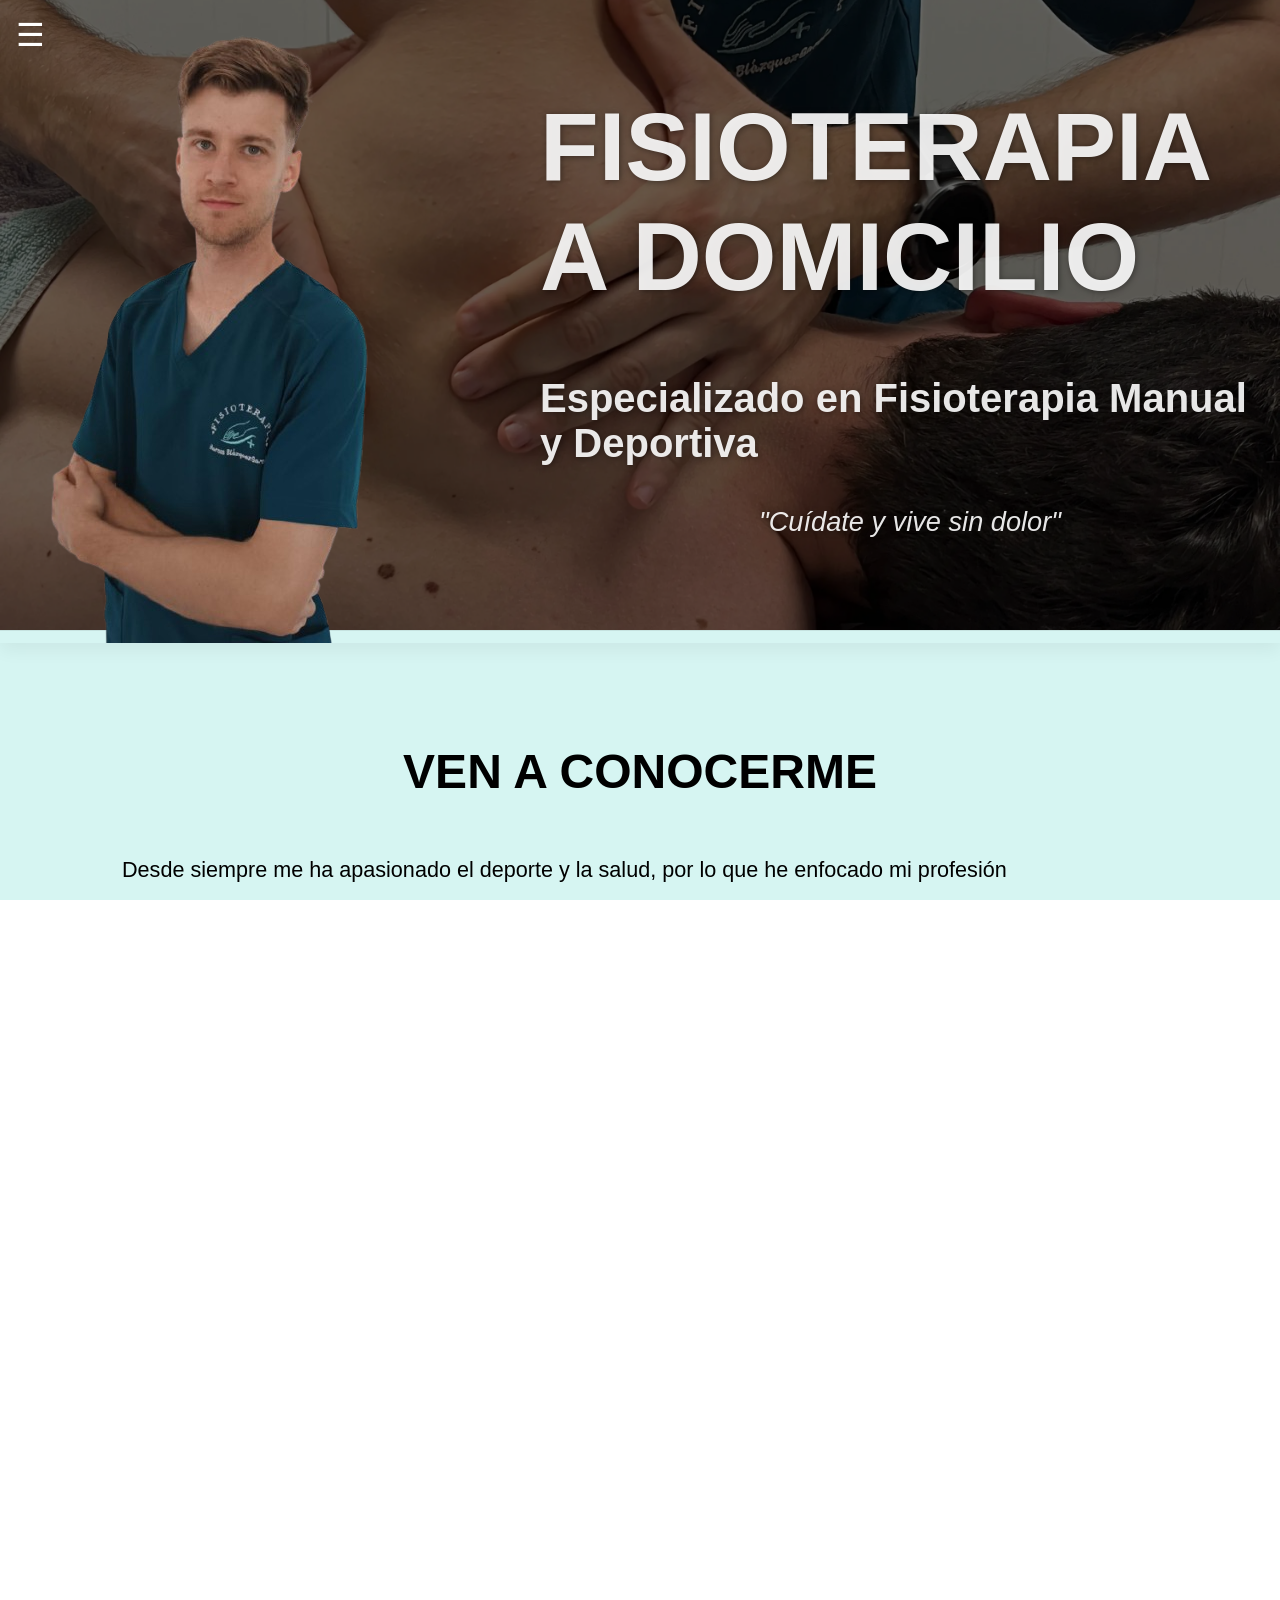
==== index.html @ 0cf346c7 "Corrección hero section" ====
<!DOCTYPE html>
<html lang="es">

<head>
    <meta charset="UTF-8" />
    <meta name="viewport" content="width=device-width, initial-scale=1.0" />
    <title>Fisioterapia a domicilio Marcos Blázquez</title>
    <link rel="stylesheet" href="styles.css" />
    <link href="https://fonts.googleapis.com/css2?family=Open+Sans:wght@400;600&display=swap" rel="stylesheet">
    <link rel="stylesheet" href="https://cdnjs.cloudflare.com/ajax/libs/font-awesome/6.5.0/css/all.min.css"
        crossorigin="anonymous" referrerpolicy="no-referrer" />

</head>

<body>
    <!-- Menú lateral -->
    <aside id="sideMenu" class="side-menu">
        <span class="close-btn" onclick="toggleMenu()">×</span>
        <img src="images/logo.webp" alt="Logo" class="logo" />
        <nav>
            <a href="#conocerme" onclick="toggleMenu()">VEN A CONOCERME</a>
            <a id="buttonMenu" href="#formacionesContent" onclick="toggleMenu()">FORMACIÓN ACADÉMICA</a>
            <a href="#experiencia" onclick="toggleMenu()">EXPERIENCIA PROFESIONAL</a>
            <a href="#tratamientos" onclick="toggleMenu()">TRATAMIENTOS</a>
            <a href="#patologias" onclick="toggleMenu()">PATOLOGÍAS</a>
            <a href="#tarifas" onclick="toggleMenu()">TARIFAS</a>
            <a href="#valoraciones" onclick="toggleMenu()">RESEÑAS</a>
            <a href="https://tufisio.com/fisioterapeuta/torrejon-de-ardoz/fisioterapia-a-domicilio-marcos-blazquez" target="_blank" rel="noopener noreferrer" onclick="toggleMenu()">RESERVA TU CITA</a>
            <a href="#contacto" onclick="toggleMenu()">CONTACTO</a>
            

        </nav>
        <div class="side-social">
            <a href="https://www.instagram.com/blazquezm7" target="_blank" aria-label="Instagram">
                <i class="fab fa-instagram"></i>
            </a>
            <a href="https://wa.me/34681852033" target="_blank" aria-label="WhatsApp">
                <i class="fab fa-whatsapp"></i>
            </a>
        </div>
    </aside>
    <div id="menuOverlay" class="menu-overlay hidden" onclick="toggleMenu()"></div>
    <div id="modalOverlay" class="menu-overlay hidden" onclick="toggleMenu()"></div>


    <!-- Botón hamburguesa -->
    <button class="open-btn white" id="hamburgerBtn" onclick="toggleMenu()">☰</button>


    <main>
        <!-- Hero Section -->
        <section class="hero">
            <div class="hero-overlay"></div>
            <div class="hero-content">
                <img src="images/marcos.webp" alt="Fisioterapeuta" class="hero-persona">
                <div class="hero-texto">
                    <h1>FISIOTERAPIA A DOMICILIO</h1>
                    <h2>Especializado en Fisioterapia Manual y Deportiva</h2>
                    <p>"Cuídate y vive sin dolor"</p>
                </div>
            </div>
        </section>
        <section class="container-section" id="conocerme">
            <div class="container-text">
                <h1>VEN A CONOCERME</h1>
                <div class="description-container">
                    <p>Desde siempre me ha apasionado el deporte y la salud,
                        por lo que he enfocado mi profesión
                    <p class="space">en poder ayudar a las personas a conseguir una <strong>mejor
                            calidad de
                            vida</strong>
                        sin dolor.</p>
                    <p class="space">Mi <strong>objetivo</strong> es ofrecerte una atención individualizada, basada en
                        una correcta
                        valoración, un
                        tratamiento
                        eficaz y un seguimiento continuo adaptado a tus necesidades.</p>
                    <p>Si quieres prevenir o recuperarte de una lesión, además de poder mejorar tú rendimiento, estaré
                        encantado
                        de
                        ayudarte.</p>
                </div>
            </div>
            <div class="button-container">
                <button class="accordion-button" id="toggleFormaciones">FORMACIÓN ACADÉMICA <span
                        class="accordion-arrow">&#9660;</span> </button>
            </div>
            <div class="accordion-content" id="formacionesContent">
                <ul>
                    <li><strong>TÍTULO DE TÉCNICO SUPERIOR EN IMAGEN PARA EL DIAGNÓSTICO Y MEDICINA NUCLEAR - IES SAN
                            ÁLVARO (CÓRDOBA)</strong>
                    </li>
                    <li><strong>GRADUADO EN FISIOTERAPIA EN 2021 - UNIVERSIDAD DE SEVILLA</strong></li>
                    <li><strong>MÁSTER UNIVERSITARIO EN FISIOTERAPIA MANUAL DEL APARATO LOCOMOTOR - UAH</strong>
                        <ul>
                            <li class="sublist">80h de punción seca</li>
                            <li class="sublist">60h de ecografía musculoesquelética</li>
                            <li class="sublist">40h de electrolisis percutánea ecoguiada</li>
                            <li class="sublist">20h de neuromodulación ecoguiada</li>
                        </ul>
                    </li>
                    <li><strong>EXPERTO UNIVERSITARIO EN FISIOTERAPIA PARA LA PRÁCTICA DEPORTIVA - UCAM</strong></li>
                    <li><strong>CURSO: TRATAMIENTO Y ABORDAJE DE LAS TENDINOPATÍAS EN MMII Y MMSS - QERES
                            FORMACIÓN</strong></li>
                    <li><strong>CURSO: PROGRAMA FORMATIVO DE ACTUALIZACIÓN EN EJERCICIO TERAPÉUTICO - CGCFE</strong>
                    </li>
                    <li><strong>CURSO: ENFOQUE FISIOTERÁPICO EN EL DIAGNÓSTICO Y TRATAMIENTO DE LAS PATOLOGÍAS DE LA
                            ATM - ICPFA</strong></li>
                    <li><strong>CURSO UNIVERSITARIO DE ESPECIALIZACIÓN EN FISIOTERAPIA EN PROCESOS ONCOLÓGICOS -
                            UEMC</strong>
                    </li>
                    <li><strong>CURSO UNIVERSITARIO DE ESPECIALIZACIÓN EN REHABILITACIÓN Y FISIOTERAPIA EN
                            GERIATRIA - UEMC</strong></li>
                    <li><strong>CURSO UNIVERSITARIO DE ESPECIALIZACIÓN EN FISIOTERAPIA CARDIO-RESPIRATORIA -
                            UEMC</strong></li>
                    <li><strong>CURSO: PILATES TERAPÉUTICO - ICPFA</strong></li>
                    <li><strong>CURSO THRUST´N GO - XAVI GREVOL</strong></li>
                </ul>
            </div>
        </section>
        <section class="container-section" id="experiencia">
            <div class="container-text">
                <h1>EXPERIENCIA PROFESIONAL</h1>
            </div>
            <div id="grid-experiencia" class="container-grid">
                <div class="grid-item">
                    <img class="experiencia-img" src="images/triana.webp" alt="Tratamiento 1">
                    <h3> TRIANA CLUB DE FÚTBOL TEMPORADA 2021-2022</h3>
                </div>
                <div class="grid-item">
                    <img src="images/naya.webp" class="experiencia-img" alt="Tratamiento 1">
                    <h3>A.D. NAYA TEMP. 2023-ACTUALMENTE</h3>
                </div>
                <div class="grid-item">
                    <img src="images/encadenate.webp" class="experiencia-img" alt="Tratamiento 1">
                    <h3>ENCADENATE S.L. (TORREJÓN DE ARDOZ)</h3>
                </div>
                <div class="grid-item">
                    <img src="images/logo.webp" class="experiencia-img" alt="Tratamiento 1">
                    <h3>FISIOTERAPIA A DOMICILIO +3 AÑOS</h3>
                </div>

            </div>
        </section>
        <section class="container-section" id="tratamientos">
            <div class="container-text">
                <h1>TRATAMIENTOS</h1>
                <div class="description-container">
                    <p class="grid-description">Haz click en las imágenes para saber más información sobre los
                        tratamientos</p>
                </div>
            </div>

            <div id="grid-tratamientos" class="container-grid">

                <div class="grid-item">
                    <img src="images/terapiamanual.webp" alt="Terapia Manual" class="open-modal"
                        data-modal="modal-terapia-manual">
                    <h3>TERAPIA MANUAL</h3>
                </div>

                <div class="grid-item">
                    <img src="images/puncionseca.webp" alt="Punción Seca" class="open-modal"
                        data-modal="modal-puncion-seca">
                    <h3>PUNCIÓN SECA</h3>
                </div>

                <div class="grid-item">
                    <img src="images/electropuncion.webp" alt="Electropunción" class="open-modal"
                        data-modal="modal-electropuncion">
                    <h3>ELECTROPUNCIÓN Y NEUROMODULACIÓN</h3>
                </div>

                <div class="grid-item">
                    <img src="images/ejercicio_terapeutico.webp" alt="Ejercicio Terapéutico" class="open-modal"
                        data-modal="modal-ejercicio-terapeutico">
                    <h3>EJERCICIO TERAPÉUTICO</h3>
                </div>

                <div class="grid-item">
                    <img src="images/vendajefuncional.webp" alt="Fisioterapia Deportiva" class="open-modal"
                        data-modal="modal-fisioterapia-deportiva">
                    <h3>FISIOTERAPIA DEPORTIVA</h3>
                </div>

            </div>

            <!-- Modales -->

            <div id="modal-terapia-manual" class="modal-overlay hidden">
                <div class="modal-content">
                    <img src="images/terapiamanual.webp" alt="Terapia Manual">
                    <h2>TERAPIA MANUAL</h2>
                    <p>
                        Es una técnica de la fisioterapia en la que el profesional utiliza las manos para tratar
                        distintas
                        alteraciones del sistema musculoesquelético. Entre ellas, podemos destacar los
                        <strong>masajes terapéuticos (masoterapia)</strong>, <strong>movilizaciones articulares</strong>
                        y
                        <strong>manipulaciones articulares (thrust)</strong>.
                    </p>
                    <p>
                        Con esta técnica conseguimos <strong>estimular el flujo sanguíneo</strong>, <strong>disminuir el
                            dolor</strong> y
                        <strong>recuperar la movilidad articular</strong>, mejorando la funcionalidad del paciente.
                    </p>
                    <button class="close-modal">Cerrar</button>
                </div>
            </div>

            <div id="modal-puncion-seca" class="modal-overlay hidden">
                <div class="modal-content">
                    <img src="images/puncionseca.webp" alt="Punción Seca">
                    <h2>PUNCIÓN SECA</h2>
                    <p>
                        Es una técnica que utilizamos en fisioterapia que consiste en introducir agujas muy finas,
                        similares a las de acupuntura, justo en el punto donde se acumula tensión o donde se forma una
                        “contractura”.
                    </p>
                    <p>
                        Se utiliza para <strong>disminuir la tensión</strong>, <strong>reducir el dolor</strong> y
                        <strong>acelerar la recuperación del tejido</strong>.
                    </p>
                    <button class="close-modal">Cerrar</button>
                </div>
            </div>

            <div id="modal-electropuncion" class="modal-overlay hidden">
                <div class="modal-content">
                    <img src="images/electropuncion.webp" alt="Electropunción">
                    <h2>ELECTROPUNCIÓN Y NEUROMODULACIÓN</h2>
                    <p>
                        La <strong>electropunción</strong> es una técnica que se realiza combinando agujas de acupuntura
                        con impulsos
                        eléctricos.
                    </p>
                    <p>
                        Por otro lado, la <strong>neuromodulación</strong> utiliza los impulsos eléctricos para
                        modificar la
                        manera en que los nervios envían la información, lo que ayuda a reducir el dolor crónico. Por lo
                        tanto, ambas son técnicas avanzadas de fisioterapia que se utilizan para <strong>mejorar la
                            función
                            neuromuscular y disminuir el dolor</strong>.
                    </p>
                    <button class="close-modal">Cerrar</button>
                </div>
            </div>

            <div id="modal-ejercicio-terapeutico" class="modal-overlay hidden">
                <div class="modal-content">
                    <img src="images/ejercicio_terapeutico.webp" alt="Ejercicio Terapéutico">
                    <h2>EJERCICIO TERAPÉUTICO</h2>
                    <p>
                        Es una parte importante del tratamiento en fisioterapia, ya que favorece una mejor recuperación
                        tras una lesión. Además, está demostrado que ayuda a las personas que presentan <strong>dolor
                            crónico.</strong>
                    </p>
                    <p>
                        Consiste en ejercicios planificados y adaptados a cada individuo para <strong>reducir el dolor
                            de forma
                            progresiva</strong>, <strong>disminuir la rigidez tanto articular como muscular</strong> y
                        <strong>activar el
                            sistema nervioso para
                            regular la sensibilidad al dolor</strong>, especialmente, en pacientes de larga evolución.
                    </p>
                    <button class="close-modal">Cerrar</button>
                </div>
            </div>

            <div id="modal-fisioterapia-deportiva" class="modal-overlay hidden">
                <div class="modal-content">
                    <img src="images/vendajefuncional.webp" alt="Fisioterapia Deportiva">
                    <h2>FISIOTERAPIA DEPORTIVA</h2>
                    <p>
                        Es una especialidad de la fisioterapia que utiliza diferentes técnicas para recuperar a las
                        personas que sufren <strong>lesiones derivadas del deporte</strong>. Se utilizan diferentes
                        tratamientos, aunque
                        podemos destacar <strong>los vendajes</strong>, como <strong>el kinesiotape</strong> y
                        <strong>el vendaje funcional</strong>, que se
                        pueden utilizar para modificar las sensaciones del deportista o <strong>limitar ciertos
                            movimientos
                            dolorosos</strong> para conseguir una mejor recuperación.
                    </p>
                    <p>
                        <strong>Ayuda a acelerar la recuperación, prevenir recaídas y optimizar el rendimiento
                            físico.</strong>
                    </p>
                    <button class="close-modal">Cerrar</button>
                </div>
            </div>

        </section>

        <section class="container-section" id="patologias">
            <div class="container-text">
                <h1>PATOLOGÍAS</h1>
                <div class="description-container">
                    <p class="center">A continuación, puedes ver imágenes reales de algunas de las patologías que
                        trato habitualmente en mi día a día como Fisioterapeuta, entre muchas otras.
                    </p>

                </div>
            </div>
            <div id="grid-patologias" class="container-grid">
                <div class="grid-item">
                    <img src="images/dolor_de_espalda.webp" alt="Tratamiento 1">
                    <h3>DOLOR DE ESPALDA
                    </h3>
                </div>
                <div class="grid-item">
                    <img src="images/patologia_atm.webp" alt="Tratamiento 1">
                    <h3>DISFUNCIONES MANDIBULARES (ATM)</h3>
                </div>
                <div class="grid-item">
                    <img src="images/dolordehombro.webp" alt="Tratamiento 1">
                    <h3>DOLOR DE HOMBRO</h3>
                </div>
                <div class="grid-item">
                    <img src="images/lesiondeportiva.webp" alt="Tratamiento 1">
                    <h3>LESIONES DEPORTIVAS</h3>
                </div>
                <div class="grid-item">
                    <img src="images/pacientegeriatrico.webp" alt="Tratamiento 1">
                    <h3>PATOLOGÍAS GERIÁTRICAS</h3>
                </div>

            </div>
            <div class="description-container">
                <div class="tarifa-info-box">
                    <p><strong>¿Tienes dudas sobre si tu lesión se encuentra entre las que abordo?</strong><br>
                        Si no estás seguro de si tu dolencia se trata aquí, o si tienes cualquier pregunta no dudes en
                        escribirme. Estaré encantado de ayudarte y orientarte sin compromiso.</p>
                    <p><a href="#contacto" class="btn-contacto">Solicita información</a></p>
                </div>
            </div>
        </section>
        <section class="container-section" id="tarifas">
            <div class="container-text">
                <h1>TARIFAS</h1>
                <div class="tarifa-info-box">
                    <p><strong>¿Tienes dudas sobre qué tarifa se ajusta a ti?</strong><br>
                        Los precios pueden variar ligeramente según la zona, el número de personas o el tipo de
                        seguimiento.</p>
                    <p>Zonas diferentes a Torrejón o el Corredor del Henares (Alcalá de Henares, San Fernando, Coslada,
                        Loeches, Mejorada Del Campo, Meco...) preguntar sin compromiso.</p>

                    <p><a href="#contacto" class="btn-contacto">Solicita información</a></p>
                </div>
            </div>

            <div class="container-grid tarifas-grid">

                <!-- Tarjeta 1 -->
                <div class="tarifa-card">
                    <h3>Fisioterapia a domicilio<br><span class="zona">Torrejón de Ardoz</span></h3>
                    <p>🧍‍♂️ Individual: <strong>40 €/sesión</strong></p>
                    <p>🎫 Bono 5 sesiones<strong>*</strong>: <strong>185 €</strong></p>
                    <p><strong>(37€/sesión)</strong></p>
                    <p>👥 Bono 10 (compartido)<strong>*</strong>: <strong>350 €</strong></p>
                    <p><strong>(35€/sesión)</strong></p>
                </div>

                <!-- Tarjeta 2 -->
                <div class="tarifa-card">
                    <h3>Fisioterapia a domicilio<br><span class="zona">Corredor del Henares</span></h3>
                    <p>🧍‍♂️ Individual: <strong>45 €/sesión</strong></p>
                    <p>🎫 Bono 5 sesiones<strong>*</strong>: <strong>210 €</strong></p>
                    <p><strong>(42€/sesión)</strong></p>
                    <p>👥 Bono 10 (compartido)<strong>*</strong>: <strong>400 €</strong></p>
                    <p><strong>(40€/sesión)</strong></p>
                </div>

                <div class="tarifa-card convenio-card">
                    <h3>Convenios y colaboraciones</h3>
                    <p>🧍‍♂️ Individual: <strong>35 €/sesión</strong></p>
                    <p>🎫 Bono 5 sesiones<strong>*</strong>: <strong>160 € </strong></p>
                    <p><strong>(32€/sesión)</strong></p>
                    <p class="detalle">Precio especial para miembros de:</p>
                    <div class="club-logos">
                        <img src="images/naya.webp" alt="A.D. Naya" />
                        <img src="images/sinabro.webp" alt="Club Sinabro" />
                    </div>
                </div>

                <div class="tarifa-card urgente">
                    <h3>Urgencias</h3>
                    <p>📅 Sábados, domingos y festivos</p>
                    <p class="question-mark">&#10067</p>

                </div>
            </div>
            <div class="tarifa-alert-box">
                <p><strong>*El importe del bono se abona en su totalidad.</strong></p>
                <p><strong>*Los bonos tienen una duración de 1 año desde la fecha de compra.</strong></p>
                <p><strong>*Duración de la sesión de 1h aprox.</strong></p>
            </div>
        </section>
        <section class="container-section" id="valoraciones">
            <div class="container-text opinion">
                <h1>RESEÑAS</h1>
                <div class="description-container center">
                    <p>Opiniones reales de pacientes que han confiado en mí.</p>
                </div>
            </div>
            <div class="testimonio-card">
                <div class="estrellas">⭐⭐⭐⭐⭐</div>
                <p class="comentario">“Marcos es un profesional de 10, me ayudó a superar una lesión deportiva que me
                    limitaba muchísimo y ahora me trata la sobrecarga muscular derivada de mi práctica deportiva de
                    forma periódica. Cada vez que me atiende salgo como nuevo y aparte es muy cercano, profesional y
                    cordial. Totalmente recomendable
                    ”</p>
                <p class="autor">— Chris</p>
            </div>
            <div class="testimonio-card">
                <div class="estrellas">⭐⭐⭐⭐⭐</div>
                <p class="comentario">“Fenomenal, me trato durante varias sesiones y genial desde la primera.
                    Recomendable 100%.”</p>
                <p class="autor">— Juani Donoso Cubillo</p>
            </div>
            <div class="button-container">
                <a class="reservar-button"
                    href="https://tufisio.com/fisioterapeuta/torrejon-de-ardoz/fisioterapia-a-domicilio-marcos-blazquez"
                    target="_blank" rel="noopener noreferrer" type="submit">📅 ¡RESERVA TU CITA!</a>
            </div>
        </section>


        <section class="container-section" id="contacto">
            <div class="container-text">
                <h1>CONTACTO</h1>
                <div class="description-container">
                    <p>Si quieres más información sobre los tratamientos, o quieres que te ayude a mejorar tu calidad de
                        vida,
                        no dudes en ponerte en contacto conmigo.</p>
                    <p>Estaré encantado de atenderte.</p>
                </div>
            </div>
            <form class="contact-form">
                <div class="form-row">
                    <input type="text" placeholder="Nombre" name="nombre" required>
                    <input type="email" placeholder="Email" name="email" required>
                </div>
                <textarea name="mensaje" placeholder="Mensaje" rows="6" required></textarea>
                <div class="button-container">
                    <button type="submit">Enviar</button>
                </div>
            </form>
            <div class="social-icons">
                <div class="social-icon">
                    <div>
                        <a href="https://www.instagram.com/blazquezm7" target="_blank" aria-label="Instagram">
                            <i class="fab fa-instagram fa-3x" alt="Instagram"></i>
                        </a>
                    </div>
                    <div class="social-text">
                        <p>@blazquezm7</p>
                    </div>
                </div>
                <div class="social-icon">
                    <div>
                        <a href="https://wa.me/34681852033" target="_blank" aria-label="WhatsApp">
                            <i class="fab fa-whatsapp fa-3x" alt="WhatsApp"></i>
                        </a>
                    </div>
                    <div class="social-text">
                        <p>681 85 20 33</p>
                    </div>
                </div>

            </div>

        </section>


    </main>
    <script src="https://cdn.jsdelivr.net/npm/@emailjs/browser@3/dist/email.min.js"></script>
    <script src="index.js"></script>
</body>
<div id="modalTratamiento" class="modal-overlay hidden">
    <div class="modal-content">
        <img id="modal-img" src="" alt="Imagen tratamiento" />
        <h2 id="modal-titulo"></h2>
        <p id="modal-descripcion"></p>
        <button id="modal-cerrar">Cerrar</button>
    </div>
</div>


</html>
---- styles.css ----
/* Reset */
* {
    box-sizing: border-box;
    margin: 0;
    padding: 0;
    font-family: 'Lucida Sans', 'Lucida Sans Regular', 'Lucida Grande', 'Lucida Sans Unicode', Geneva, Verdana, sans-serif;
}

html,
body {
    height: 100%;
    width: 100%;
    overflow-x: hidden;
    font-family: 'Open Sans', 'Roboto', 'Helvetica Neue', sans-serif;
    scroll-behavior: smooth;
}

.menu-overlay {
    position: fixed;
    inset: 0;
    background-color: rgba(0, 0, 0, 0.4);
    z-index: 999;
    transition: opacity 0.3s ease;
}

.menu-overlay.hidden {
    display: none;
}

.space {
    margin-bottom: 1.5rem;
}


/* Menú lateral */
.side-menu {
    position: fixed;
    top: 0;
    left: -100%;
    width: 80%;
    max-width: 300px;
    height: 100vh;
    background-color: rgba(26, 188, 156, 0.95);
    color: white;
    padding: 1rem;
    transition: left 0.3s ease;
    z-index: 1000;
    display: flex;
    flex-direction: column;
    overflow-y: auto;
}

.side-menu.open {
    left: 0;
}

.close-btn {
    font-size: 2rem;
    align-self: flex-end;
    cursor: pointer;
    border: none;
    background: none;
    color: white;
}

.logo {
    width: 80px;
    margin: 1rem auto 2rem auto;
    display: block;
}

.side-menu nav a {
    display: block;
    margin: 1.5rem 0;
    font-size: 1.2rem;
    text-align: center;
    text-decoration: none;
    color: white;
}

/* Botón hamburguesa */
.open-btn {
    font-size: 2rem;
    background: none;
    border: none;
    position: fixed;
    top: 1rem;
    left: 1rem;
    z-index: 1001;
    cursor: pointer;
    color: white;
    transition: color 0.3s ease;
}

/* Por defecto blanco (cuando está en .hero) */
.open-btn.white {
    color: white;
}

/* Cuando se sale del hero */
.open-btn.dark {
    color: #035754;
    /* o #222 si prefieres más oscuro */
}


/* Hero */
.hero {
    position: relative;
    width: 100%;
    height: 70vh;
    background: url('images/dolordehombro.webp') no-repeat center center/cover;
    display: flex;
    align-items: center;
    justify-content: center;
}

.hero-overlay {
    position: absolute;
    inset: 0;
    background-color: rgba(0, 0, 0, 0.6);
    z-index: 1;
}

.hero-content {
    position: relative;
    z-index: 2;
    display: flex;
    align-items: center;
    justify-content: space-between;
    max-width: 100vw;
    width: 100%;
    gap: 8rem;
    box-shadow: inset 0 1px 0 rgba(0, 0, 0, 0.08), 0 8px 16px rgba(0, 0, 0, 0.05);
}

.hero-content img {
    margin-left: 2rem;
}

.hero-texto {
    display: flex;
    flex-direction: column;
    justify-content: flex-end;
    align-items: center;
    gap: 2rem;
    color: rgba(255, 255, 255, 0.9);
    text-shadow: 1px 1px 6px rgba(0, 0, 0, 0.4);
    flex: 1 1 50%;
}

.hero-texto h1 {
    font-size: 6rem;
    font-weight: bold;
    margin-bottom: 2rem;
    margin-right: 1rem;
}

.hero-texto h2 {
    font-size: 2.5rem;
    margin-bottom: 0.5rem;
}

.hero-texto p {
    font-size: 1.7rem;
    font-style: italic;
}


.hero-persona {
    flex: 0 0 auto;
    width: auto;
    max-width: 30vw;
    height: auto;

}

.container-section {
    background-color: f2f2f2;
    /* opcional */
    padding: 3rem 1rem;
    display: flex;
    flex-direction: column;
    align-items: center;
    width: 100%;
    box-shadow: inset 0 1px 0 rgba(0, 0, 0, 0.08), 0 8px 16px rgba(0, 0, 0, 0.05);
    z-index: 1;
}

.container-text {
    max-width: 1100px;
    /* MÁS ancho para escritorio */
    margin: 0 auto;
    padding: 3rem 2rem;
    text-align: center;
    font-size: 1.3rem;
    /* MÁS grande */
    line-height: 1.9;
}


.container-text h1 {
    font-size: 3rem;
    font-weight: bold;
    margin-bottom: 2rem;
}

.description-container {
    text-align: left;
    font-size: 1.35rem;
    line-height: 1.9;
    gap: 2rem;
}

.social-icon {
    display: flex;
    flex-direction: row;
    justify-content: center;
    gap: 1.5rem;
    font-size: 2.5rem;
    color: #222;
}

.social-icon p{
    font-size: 2rem;
    color: #222;
    
}

.social-text {
    display: flex;
    flex-direction: row;
    justify-content: center;
    align-items: center;
    text-align: center;
    font-size: 1.2rem;
    color: #222;
    
}

.opinion {
    padding-bottom: 0.4rem;
}

.patologias-description {
    font-size: 2rem;
}

.p-mb {
    margin-bottom: 2rem;
}

.center {
    text-align: center;
}

.grid-description {
    text-align: center;
}

.container-grid {
    display: grid;
    gap: 7rem;
    grid-template-columns: repeat(auto-fit, minmax(100px, 1fr));
    padding: 1rem;
    max-width: 90%;
    margin: 0 auto;
    box-sizing: border-box;
}

/*#grid-experiencia {
    grid-template-columns: repeat(auto-fit, minmax(150px, 1fr));
}*/


/* Mejora tarjetas patologías */
.container-grid .grid-item {
    aspect-ratio: 3 / 4;
    max-width: 450px;
    margin: 0 auto;
    background-color: white;
    padding: 1rem;
    box-shadow: 0 2px 8px rgba(0, 0, 0, 0.4);
    border-radius: 16px;
    height: 300px;
}

.container-grid .grid-item img {
    width: 100%;
    height: auto;
    aspect-ratio: 1 / 1;
    object-fit: contain;
    border-radius: 16px;
    margin-bottom: 1rem;
    transition: transform 0.3s ease;
}

.container-grid .grid-item img:hover {
    transform: scale(1.05);
    cursor: pointer;

}

.container-grid .grid-item .experiencia-img:hover {
    transform: scale(1.00);
    cursor: initial;
}

.container-grid .grid-item h3 {
    font-size: 1rem;
    line-height: 1.4;
    /* overflow: hidden; */
    display: -webkit-box;
    /* -webkit-line-clamp: 3; */
    /* límite de líneas */
    -webkit-box-orient: vertical;
    /* text-overflow: ellipsis; */
    text-align: center;
}

.grid-item p {
    line-height: 1.5;
    min-height: 5em;
}

.accordion-content {
    height: 0;
    opacity: 0;
    overflow: hidden;
    transition: height 0.4s ease, opacity 0.4s ease;
    padding: 0 1rem;
    background-color: white;
    border-radius: 0.35em;
    box-shadow: 0 4px 6px rgba(0, 0, 0, 0.1);
    margin-bottom: 0;
}

.accordion-content.open {
    opacity: 1;
    margin-bottom: 2rem;
    padding: 1rem;
}

.accordion-content ul {
    list-style-type: disc;
    margin: .5rem;
}

.accordion-content li {
    margin-bottom: 1rem;
    font-size: 1rem;
    color: #333;
    text-align: start;
}

.accordion-arrow {
    font-size: 1.2rem;
    transition: transform 0.3s ease;
    transform: rotate(0deg);
    display: inline-block;
}

.accordion-button {
    border-radius: 0.35em;
    color: #fff !important;
    text-decoration: none;
    padding: 0.75em 2.5em 0.75em 2.5em;
    min-width: 300px;
    width: 20%;
    background-color: #035754;
    border: 0;
    cursor: pointer;
    margin-bottom: 2em;
}

.accordion-button.open .accordion-arrow {
    transform: rotate(180deg);
    /* Gira la flecha hacia arriba */
}

.tarifas-grid {
    grid-template-columns: repeat(auto-fit, minmax(260px, 1fr));
    gap: 2rem;
}

.tarifa-card {
    background: white;
    border-radius: 16px;
    box-shadow: 0 4px 12px rgba(0, 0, 0, 0.1);
    padding: 2rem 1.5rem;
    text-align: center;
    transition: transform 0.3s ease;
}

.tarifa-card:hover {
    transform: translateY(-5px);
}

.tarifa-card h3 {
    font-size: 1.2rem;
    margin-bottom: 1rem;
    font-weight: 700;
}

.tarifa-card .zona {
    font-size: 0.9rem;
    font-weight: 400;
    display: block;
    margin-top: 0.3rem;
    color: #444;
}

.tarifa-card p {
    margin: 0.5rem 0;
    font-size: 1rem;
    color: #333;
}

.tarifa-card.urgente {
    background: #ffeaea;
    border-left: 5px solid #c0392b;
}

.pilates-card {
    background-color: #f9fbfc;
    border-left: 5px solid #2c9faf;
}

.pilates-card h3 {
    font-size: 1.2rem;
    margin-bottom: 0.8rem;
}

.pilates-card p {
    margin: 0.4rem 0;
    font-size: 1rem;
    color: #333;
}

.pilates-card .detalle {
    font-size: 0.95rem;
    color: #555;
}

.pilates-card .pregunta {
    margin-top: 0.8rem;
    font-style: italic;
    color: #2c3e50;
}

.convenio-card {
    background-color: #eefdf6;
    border-left: 5px solid #27ae60;
}

.club-logos {
    display: flex;
    justify-content: center;
    gap: 1.5rem;
    margin-top: 0.8rem;
    align-items: center;
}

.club-logos img {
    max-height: 50px;
    max-width: 70px;
    object-fit: contain;
    transition: transform 0.3s ease;
}

.club-logos img:hover {
    transform: scale(1.1);
}

.tarifa-card h3 span {
    display: block;
    font-size: 1rem;
    font-weight: 600;
    margin-top: 0.25rem;
    text-transform: none;
}

.tarifa-card .subinfo {
    font-size: 0.9rem;
    color: #444;
    margin: 0.5rem 0 1rem;
    line-height: 1.4;
}

.tarifa-card ul {
    list-style: none;
    padding: 0;
    margin: 0;
}

.tarifa-card ul li {
    margin: 0.4rem 0;
    font-size: 1rem;
    color: #333;
}

.tarifa-card ul li strong {
    font-weight: 600;
}

.tarifa-info-box {
    background-color: #eafaf7;
    padding: 1.5rem;
    border-left: 4px solid #2c9faf;
    margin: 2rem auto;
    text-align: center;
    border-radius: 8px;
    max-width: 800px;
}

.tarifa-info-box p {
    margin: 0.5rem 0;
    font-size: 1.05rem;
    color: #333;
}

.tarifa-info-box .btn-contacto {
    display: inline-block;
    margin-top: 0.8rem;
    padding: 0.6rem 1.4rem;
    background-color: #035754;
    color: white;
    border-radius: 6px;
    text-decoration: none;
    font-weight: 600;
    transition: background 0.3s ease;
}

.tarifa-info-box .btn-contacto:hover {
    background-color: #023f3c;
}

.tarifa-alert-box {
    background-color: #eafaf7;
    padding: 1.5rem;
    border-left: 4px solid #ffc107;
    margin: 2rem auto;
    text-align: center;
    border-radius: 8px;
    max-width: 800px;
}

.tarifa-alert-box p {
    margin: 0.5rem 0;
    font-size: 1.05rem;
    color: #333;
}

.testimonio-card {
    background-color: #f9f9f9;
    border-left: 5px solid #1abc9c;
    /* verde fisioterapia */
    padding: 1.5rem;
    margin: 1rem 0;
    border-radius: 0.75rem;
    box-shadow: 0 4px 12px rgba(0, 0, 0, 0.05);
    max-width: 700px;
    font-family: 'Inter', sans-serif;
}

.testimonio-card .comentario {
    font-size: 1.1rem;
    font-style: italic;
    line-height: 1.6;
    color: #000;
    font-weight: bold;
    margin-bottom: 0.5rem;
}

.testimonio-card .autor {
    font-size: 0.95rem;
    font-weight: 500;
    color: #555;
    text-align: right;
}

.estrellas {
  font-size: 1.3rem;
  color: #fbbf24; /* amarillo dorado */
  margin-bottom: 0.5rem;
}


.contact-form {
    max-width: 800px;
    margin: 2rem auto 0 auto;
    display: flex;
    flex-direction: column;
    gap: 1.5rem;
    width: 100%;
}

.form-row {
    display: flex;
    gap: 1rem;
    flex-wrap: wrap;
}

.contact-form input,
.contact-form textarea {
    padding: 1rem;
    border: 1px solid #ccc;
    border-radius: 6px;
    font-size: 1rem;
    width: 100%;
    box-sizing: border-box;
}

.form-row input {
    flex: 1 1 48%;
    min-width: 200px;
}

.contact-form textarea {
    resize: vertical;
}

.button-container {
    display: flex;
    justify-content: center;
    margin-top: 1rem;

}

.question-mark {
    font-size: 4rem !important;
    /* o 64px o lo que desees */
    text-align: center;
    color: red;
    margin: 0;
}

.contact-form button {
    background-color: #035754;
    color: white;
    padding: 0.8rem;
    border: none;
    border-radius: 6px;
    font-size: 1rem;
    font-weight: bold;
    cursor: pointer;
    transition: background 0.3s ease;
    width: 20vw;
}

.contact-form button:hover {
    background-color: #023d3a;
}

.reservar-button {
    background-color: #00b894;
    color: white;
    padding: 0.8rem;
    border: none;
    border-radius: 6px;
    font-size: 1.5rem;
    font-weight: bold;
    cursor: pointer;
    transition: background 0.3s ease;
    width: 35vw;
    text-align: center;
    text-decoration: none;
    
}

.reservar-button:hover {
    background-color: #019875;
}

.social-icons {
    display: flex;
    justify-content: space-evenly;
    width: 100%;
    margin-top: 2rem;
    font-size: 2.5rem;
    color: #222;
}

.social-icons a {
    color: #222;
    transition: transform 0.3s ease, color 0.3s ease;
}

.social-icons a:hover {
    transform: scale(1.2);
    color: #035754;
    /* Color al pasar el ratón */
}

.side-social {
    margin-top: auto;
    padding-top: 2rem;
    display: flex;
    justify-content: center;
    gap: 2rem;
}

.side-social a {
    font-size: 1.8rem;
    color: white;
    transition: transform 0.3s ease, color 0.3s ease;
}

.side-social a:hover {
    transform: scale(1.2);
    color: #d1d1d1;
}

.container-review {
    max-width: 80%;
    margin: 0 auto;
    padding: 2rem 1rem;
    text-align: center;
}



.container-section:nth-of-type(even) {
    background-color: #d6f5f2;
    /* azul verdoso claro */
}

.container-section:nth-of-type(odd) {
    background-color: #f7f7f7;
    /* gris muy claro */
}

.modal-overlay {
    position: fixed;
    inset: 0;
    background-color: rgba(0, 0, 0, 0.7);
    display: flex;
    align-items: center;
    justify-content: center;
    z-index: 9999;
    padding: 1rem;
}

.modal-overlay.hidden {
    display: none;
}

.modal-content {
    background-color: white;
    padding: 2rem 1.5rem;
    border-radius: 16px;
    width: 100%;
    max-width: 500px;
    max-height: 90vh;
    overflow-y: auto;
    text-align: center;
    box-shadow: 0 8px 24px rgba(0, 0, 0, 0.2);
}



.modal-content img {
    max-width: 100%;
    max-height: 22vh;
    /* 🔧 Este valor controla la altura máxima relativa a la pantalla */
    height: auto;
    width: auto;
    border-radius: 16px;
    margin-bottom: 1.5rem;
    object-fit: contain;
}

.modal-content h2 {
    font-size: 1.5rem;
    margin-bottom: 1rem;
}

.modal-content p {
    font-size: 1rem;
    line-height: 1.6;
    margin-bottom: 2rem;
}

.modal-content button {
    background-color: #035754;
    color: white;
    border: none;
    padding: 0.75rem 2rem;
    border-radius: 8px;
    font-weight: bold;
    font-size: 1rem;
    cursor: pointer;
    transition: background-color 0.3s ease;
}

.modal-content button:hover {
    background-color: #023d3a;
}


@media (min-width: 768px) and (max-width: 1024px) {
    .hero-content {
        flex-direction: column;
        align-items: center;
        text-align: center;
        padding: 1rem;
    }

    .container-grid {

        grid-template-columns: repeat(auto-fit, minmax(200px, 1fr));
    }

    .hero-persona {
        width: 25vw;
        /* más grande que en móvil, menos que en escritorio */

    }

    .hero-texto {
        max-width: 90%;
    }

    .hero-texto h1 {
        font-size: 2.2rem;
    }

    .hero-texto h2 {
        font-size: 1.3rem;
    }

    .hero-texto p {
        font-size: 1.1rem;
        margin-bottom: 1rem;
        text-align: center;
        margin-right: 0;
    }
}

/* Responsive */
@media (max-width: 768px) {
    .side-menu {
        width: 100%;
    }

    .hero {
        height: auto;
        padding: 3rem 0;
    }

    .hero-content {
        flex-direction: row;
        justify-content: center;
        gap: 2rem;
        text-align: center;
        padding-right: 1.5rem;
        padding-left: 1.2rem;
    }

    .hero-texto {
        flex: 1 1 auto;
        padding: 0;
    }

    .hero-texto h1 {
        font-size: 1.6rem;
        margin-bottom: 1rem;
        margin-right: 0;
    }

    .hero-texto h2 {
        font-size: 1.1rem;
    }

    .hero-texto p {
        text-align: center;
        margin-right: 0;
        font-size: 1rem;
    }

    .hero-persona {
        width: 140px;
    }

    /* Si necesitas ajustar el padding o el tamaño de texto en móvil */
    .container-text {
        font-size: 1.1rem;
        padding: 0 1rem;
        text-align: center;
    }

    .description-container p {
        font-size: 1rem;
    }

    .container-text h1 {
        font-size: 1.6rem;
    }

    .container-grid {
        grid-template-columns: repeat(auto-fit, minmax(40vw, 1fr));
        gap: 3rem;
    }

    .modal-content img {
        max-height: 15vh;
        /* Ajusta la altura máxima de la imagen en móvil */
    }


    .modal-content h2 {
        font-size: 1.2rem;
    }

    .modal-content p {
        font-size: 0.95rem;
    }

    .modal-content button {
        font-size: 0.95rem;
    }

    .description-container {        
        text-align: center;
    }

    .social-icons {
        font-size: 0.5rem;
        gap: 0.5rem;
    }
    .social-icon {
        font-size: 1rem;
        flex-direction: row;
        justify-content: center;
        align-items: center;
        gap: 0.4rem;
    }

    .social-icon p{
        font-size: 0.9rem;
    }

    .reservar-button {
        width: 45vw;        
        font-size: 0.8rem;
    }   

}
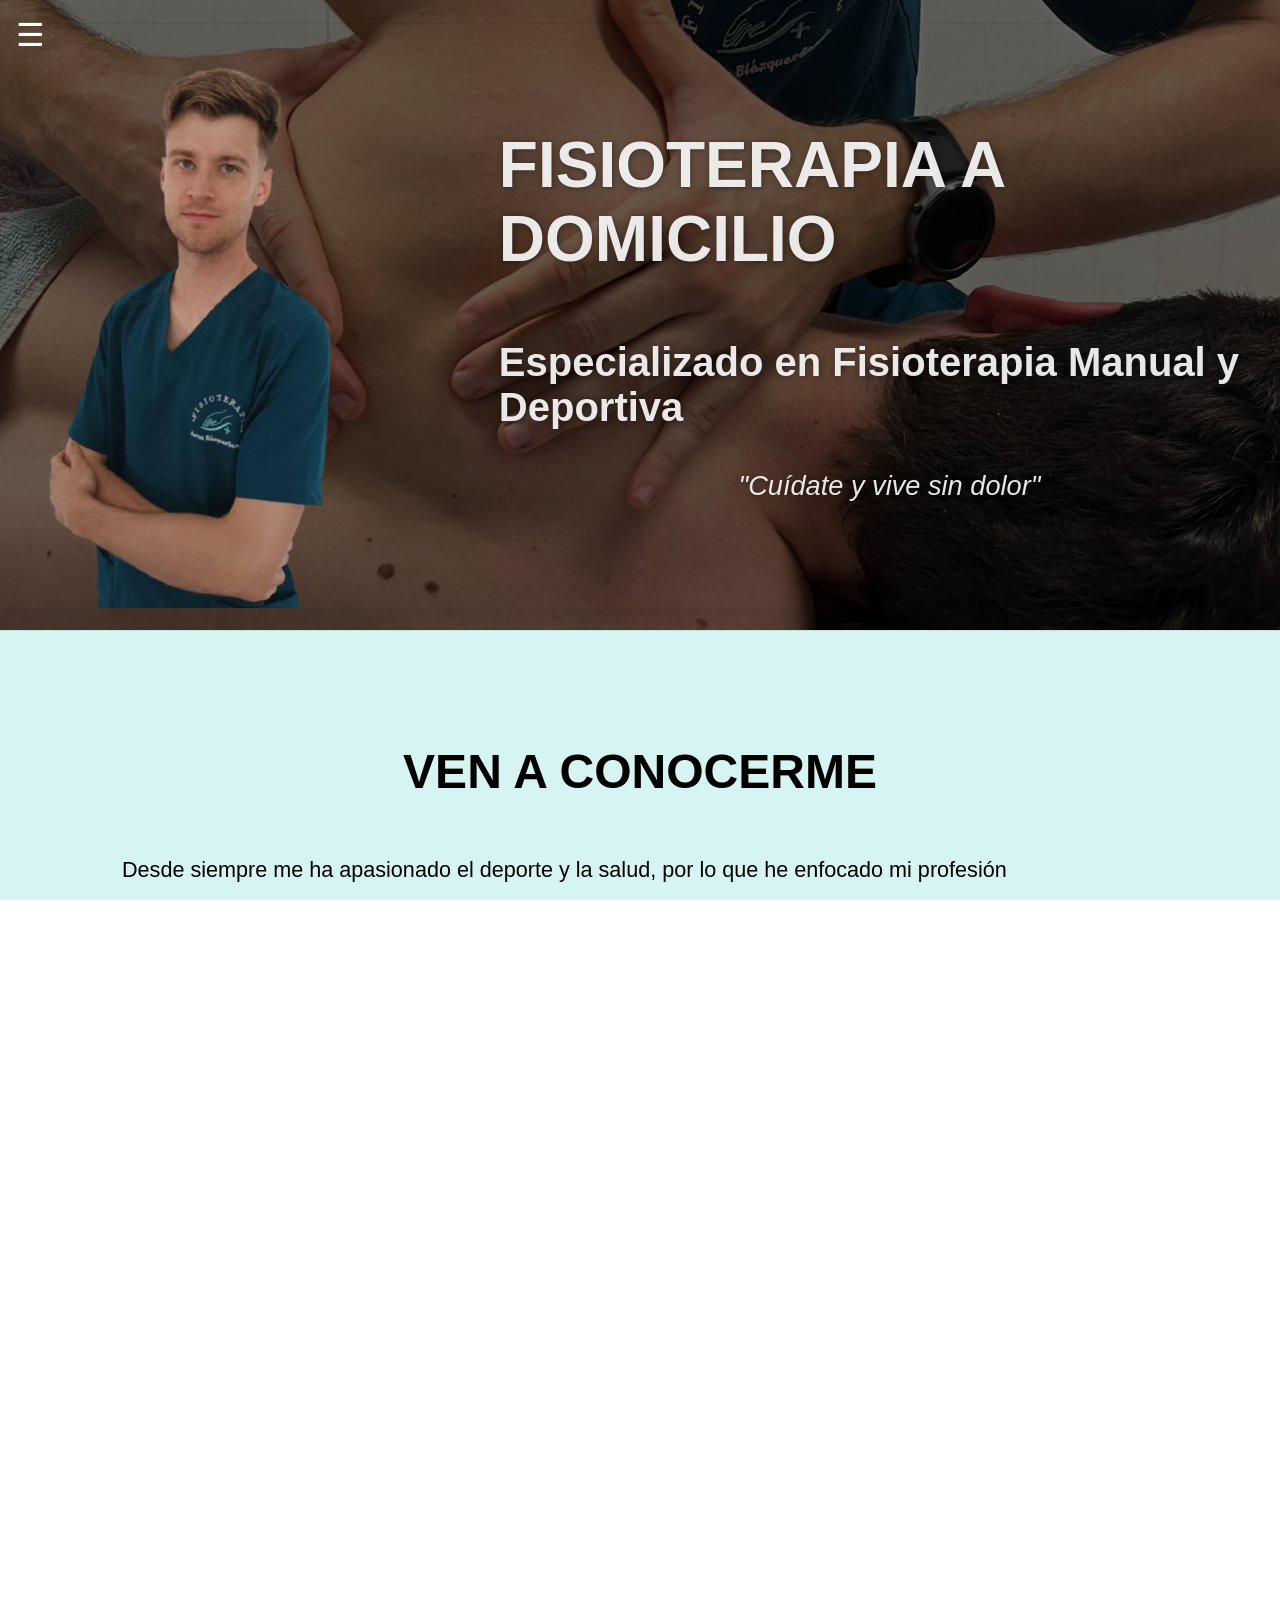
==== commit 0b303f1c: "Commit con cambio título e instagram" ====
--- a/index.html
+++ b/index.html
@@ -4,6 +4,7 @@
 <head>
     <meta charset="UTF-8" />
     <meta name="viewport" content="width=device-width, initial-scale=1.0" />
+    <meta name="google-site-verification" content="r7tXWuveGroWa_yiP1Ld6zeEPOJRoCeqnspJy3iG9is" />
     <title>Fisioterapia a domicilio Marcos Blázquez</title>
     <link rel="stylesheet" href="styles.css" />
     <link href="https://fonts.googleapis.com/css2?family=Open+Sans:wght@400;600&display=swap" rel="stylesheet">
@@ -448,12 +449,12 @@
             <div class="social-icons">
                 <div class="social-icon">
                     <div>
-                        <a href="https://www.instagram.com/blazquezm7" target="_blank" aria-label="Instagram">
+                        <a href="https://www.instagram.com/blazquezm_fisio" target="_blank" aria-label="Instagram">
                             <i class="fab fa-instagram fa-3x" alt="Instagram"></i>
                         </a>
                     </div>
                     <div class="social-text">
-                        <p>@blazquezm7</p>
+                        <p>@blazquezm_fisio</p>
                     </div>
                 </div>
                 <div class="social-icon">
--- a/styles.css
+++ b/styles.css
@@ -136,6 +136,7 @@
 
 .hero-content img {
     margin-left: 2rem;
+    height: 65vh;
 }
 
 .hero-texto {
@@ -150,7 +151,7 @@
 }
 
 .hero-texto h1 {
-    font-size: 6rem;
+    font-size: 4rem;
     font-weight: bold;
     margin-bottom: 2rem;
     margin-right: 1rem;
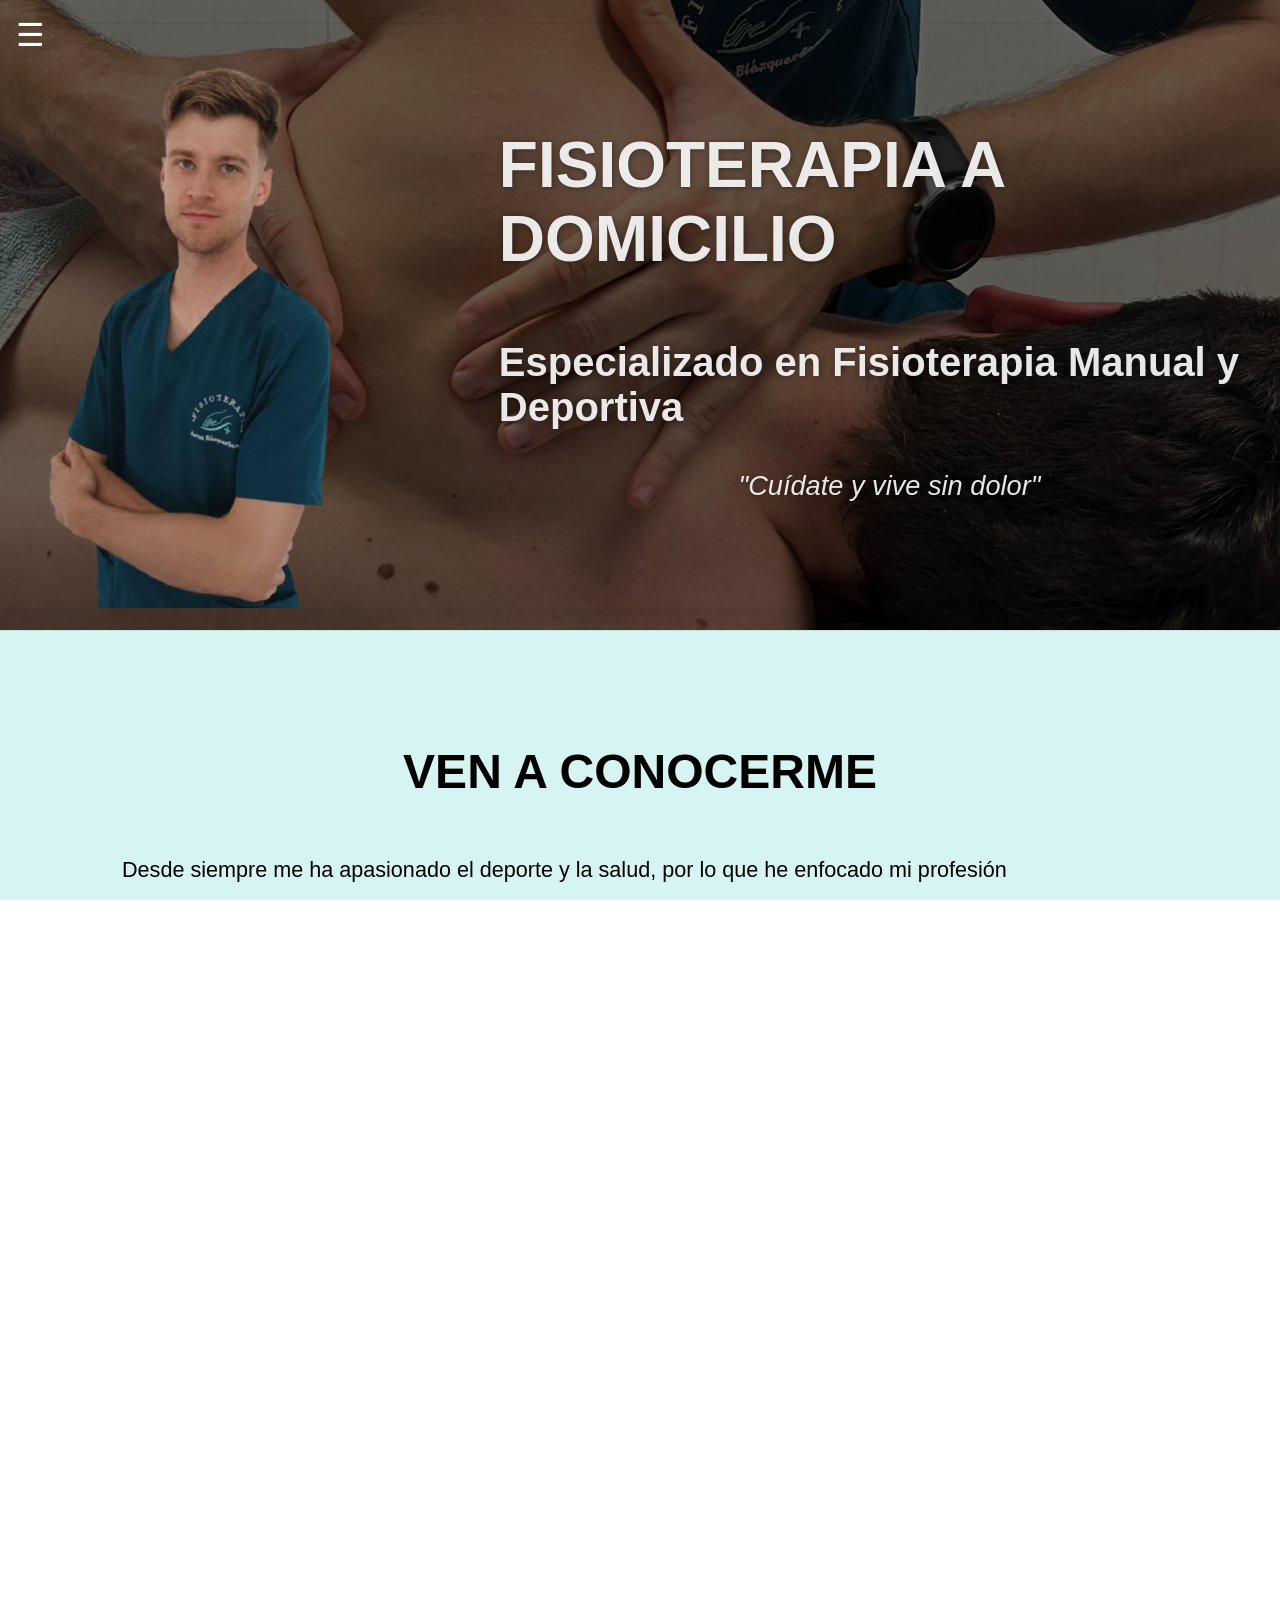
==== commit 9096d659: "Commit con clínica kairos" ====
--- a/index.html
+++ b/index.html
@@ -26,9 +26,10 @@
             <a href="#patologias" onclick="toggleMenu()">PATOLOGÍAS</a>
             <a href="#tarifas" onclick="toggleMenu()">TARIFAS</a>
             <a href="#valoraciones" onclick="toggleMenu()">RESEÑAS</a>
-            <a href="https://tufisio.com/fisioterapeuta/torrejon-de-ardoz/fisioterapia-a-domicilio-marcos-blazquez" target="_blank" rel="noopener noreferrer" onclick="toggleMenu()">RESERVA TU CITA</a>
+            <a href="https://tufisio.com/fisioterapeuta/torrejon-de-ardoz/fisioterapia-a-domicilio-marcos-blazquez"
+                target="_blank" rel="noopener noreferrer" onclick="toggleMenu()">RESERVA TU CITA</a>
             <a href="#contacto" onclick="toggleMenu()">CONTACTO</a>
-            
+
 
         </nav>
         <div class="side-social">
@@ -354,28 +355,26 @@
                 <!-- Tarjeta 1 -->
                 <div class="tarifa-card">
                     <h3>Fisioterapia a domicilio<br><span class="zona">Torrejón de Ardoz</span></h3>
-                    <p>🧍‍♂️ Individual: <strong>40 €/sesión</strong></p>
-                    <p>🎫 Bono 5 sesiones<strong>*</strong>: <strong>185 €</strong></p>
-                    <p><strong>(37€/sesión)</strong></p>
-                    <p>👥 Bono 10 (compartido)<strong>*</strong>: <strong>350 €</strong></p>
-                    <p><strong>(35€/sesión)</strong></p>
+                    <p>🧍‍♂️ Individual: <strong>45 €/sesión</strong></p>
+                    <p>🎫 Bono 5 sesiones<strong>*</strong>: <strong>210 €</strong></p>
+                    <p><strong>(42€/sesión)</strong></p>
+                    <p>👥 Bono 10<strong>*</strong>: <strong>400 €</strong></p>
+                    <p><strong>(40€/sesión)</strong></p>
                 </div>
 
                 <!-- Tarjeta 2 -->
                 <div class="tarifa-card">
                     <h3>Fisioterapia a domicilio<br><span class="zona">Corredor del Henares</span></h3>
-                    <p>🧍‍♂️ Individual: <strong>45 €/sesión</strong></p>
-                    <p>🎫 Bono 5 sesiones<strong>*</strong>: <strong>210 €</strong></p>
-                    <p><strong>(42€/sesión)</strong></p>
-                    <p>👥 Bono 10 (compartido)<strong>*</strong>: <strong>400 €</strong></p>
-                    <p><strong>(40€/sesión)</strong></p>
+                    <p>🧍‍♂️ Individual: <strong>50 €/sesión</strong></p>
+                    <p>🎫 Bono 5 sesiones<strong>*</strong>: <strong>235 €</strong></p>
+                    <p><strong>(47€/sesión)</strong></p>
+                    <p>👥 Bono 10<strong>*</strong>: <strong>450 €</strong></p>
+                    <p><strong>(45€/sesión)</strong></p>
                 </div>
 
                 <div class="tarifa-card convenio-card">
                     <h3>Convenios y colaboraciones</h3>
                     <p>🧍‍♂️ Individual: <strong>35 €/sesión</strong></p>
-                    <p>🎫 Bono 5 sesiones<strong>*</strong>: <strong>160 € </strong></p>
-                    <p><strong>(32€/sesión)</strong></p>
                     <p class="detalle">Precio especial para miembros de:</p>
                     <div class="club-logos">
                         <img src="images/naya.webp" alt="A.D. Naya" />
@@ -383,12 +382,22 @@
                     </div>
                 </div>
 
-                <div class="tarifa-card urgente">
-                    <h3>Urgencias</h3>
-                    <p>📅 Sábados, domingos y festivos</p>
-                    <p class="question-mark">&#10067</p>
-
-                </div>
+                <div class="tarifa-card kairos-card">
+                    <div class="kairos-logo-container">
+                        <img src="images/kairos-logo.webp" alt="Centro Sanitario Kairós EMCE" class="kairos-logo">
+                    </div>
+                    <h3 class="kairos-title">Centro Sanitario<br>Kairós EMCE</h3>
+                    <p>🧍‍♂️ Individual: <strong>45 €/sesión</strong></p>
+                    <p>🎫 Bono 5 sesiones<strong>*</strong>: <strong>210 €</strong></p>
+                    <p><strong>(42€/sesión)</strong></p>
+                    <p>👥 Bono 10<strong>*</strong>: <strong>400 €</strong></p>
+                    <p><strong>(40€/sesión)</strong></p>
+                    <div class="kairos-contacto">
+                        <p>📍 Escritorios 3 · Esc. Izqda 1 Izqda</p>
+                        <p>📍 Alcalá de Henares</p>
+                    </div>
+                </div>
+
             </div>
             <div class="tarifa-alert-box">
                 <p><strong>*El importe del bono se abona en su totalidad.</strong></p>
--- a/styles.css
+++ b/styles.css
@@ -222,10 +222,10 @@
     color: #222;
 }
 
-.social-icon p{
+.social-icon p {
     font-size: 2rem;
     color: #222;
-    
+
 }
 
 .social-text {
@@ -236,7 +236,7 @@
     text-align: center;
     font-size: 1.2rem;
     color: #222;
-    
+
 }
 
 .opinion {
@@ -417,9 +417,59 @@
     color: #333;
 }
 
-.tarifa-card.urgente {
-    background: #ffeaea;
-    border-left: 5px solid #c0392b;
+.kairos-card {
+    background: #fff5f2;
+    border-left: 6px solid #a45d3f;
+    /* marrón cálido estilo logo */
+    padding: 20px;
+    border-radius: 15px;
+    text-align: center;
+    box-shadow: 0 4px 10px rgba(0, 0, 0, 0.08);
+    transition: transform .2s ease, box-shadow .2s ease;
+}
+
+.kairos-card:hover {
+    transform: translateY(-4px);
+    box-shadow: 0 6px 14px rgba(0, 0, 0, 0.12);
+}
+
+.kairos-logo-container {
+    display: flex;
+    justify-content: center;
+    margin-bottom: 10px;
+}
+
+.kairos-logo {
+    max-height: 50px;
+    max-width: 70px;
+    object-fit: contain;
+    filter: drop-shadow(0 1px 2px rgba(0, 0, 0, 0.15));
+}
+
+.kairos-title {
+    font-size: 1.35rem;
+    font-weight: 700;
+    color: #6a4025;
+    margin-bottom: 8px;
+    line-height: 1.2;
+}
+
+.kairos-servicios {
+    font-weight: 600;
+    color: #3f2a1f;
+    margin-bottom: 5px;
+}
+
+.kairos-extra {
+    font-size: 0.9rem;
+    color: #6d564b;
+    margin-bottom: 15px;
+}
+
+.kairos-contacto p {
+    margin: 3px 0;
+    font-size: 0.9rem;
+    color: #4b362a;
 }
 
 .pilates-card {
@@ -581,9 +631,10 @@
 }
 
 .estrellas {
-  font-size: 1.3rem;
-  color: #fbbf24; /* amarillo dorado */
-  margin-bottom: 0.5rem;
+    font-size: 1.3rem;
+    color: #fbbf24;
+    /* amarillo dorado */
+    margin-bottom: 0.5rem;
 }
 
 
@@ -666,7 +717,7 @@
     width: 35vw;
     text-align: center;
     text-decoration: none;
-    
+
 }
 
 .reservar-button:hover {
@@ -818,6 +869,11 @@
 
     }
 
+    .hero-content img {
+        height: auto;
+    }
+
+
     .hero-texto {
         max-width: 90%;
     }
@@ -858,6 +914,10 @@
         padding-left: 1.2rem;
     }
 
+    .hero-content img {
+        height: auto;
+    }
+
     .hero-texto {
         flex: 1 1 auto;
         padding: 0;
@@ -921,7 +981,7 @@
         font-size: 0.95rem;
     }
 
-    .description-container {        
+    .description-container {
         text-align: center;
     }
 
@@ -929,6 +989,7 @@
         font-size: 0.5rem;
         gap: 0.5rem;
     }
+
     .social-icon {
         font-size: 1rem;
         flex-direction: row;
@@ -937,13 +998,13 @@
         gap: 0.4rem;
     }
 
-    .social-icon p{
+    .social-icon p {
         font-size: 0.9rem;
     }
 
     .reservar-button {
-        width: 45vw;        
+        width: 45vw;
         font-size: 0.8rem;
-    }   
+    }
 
 }
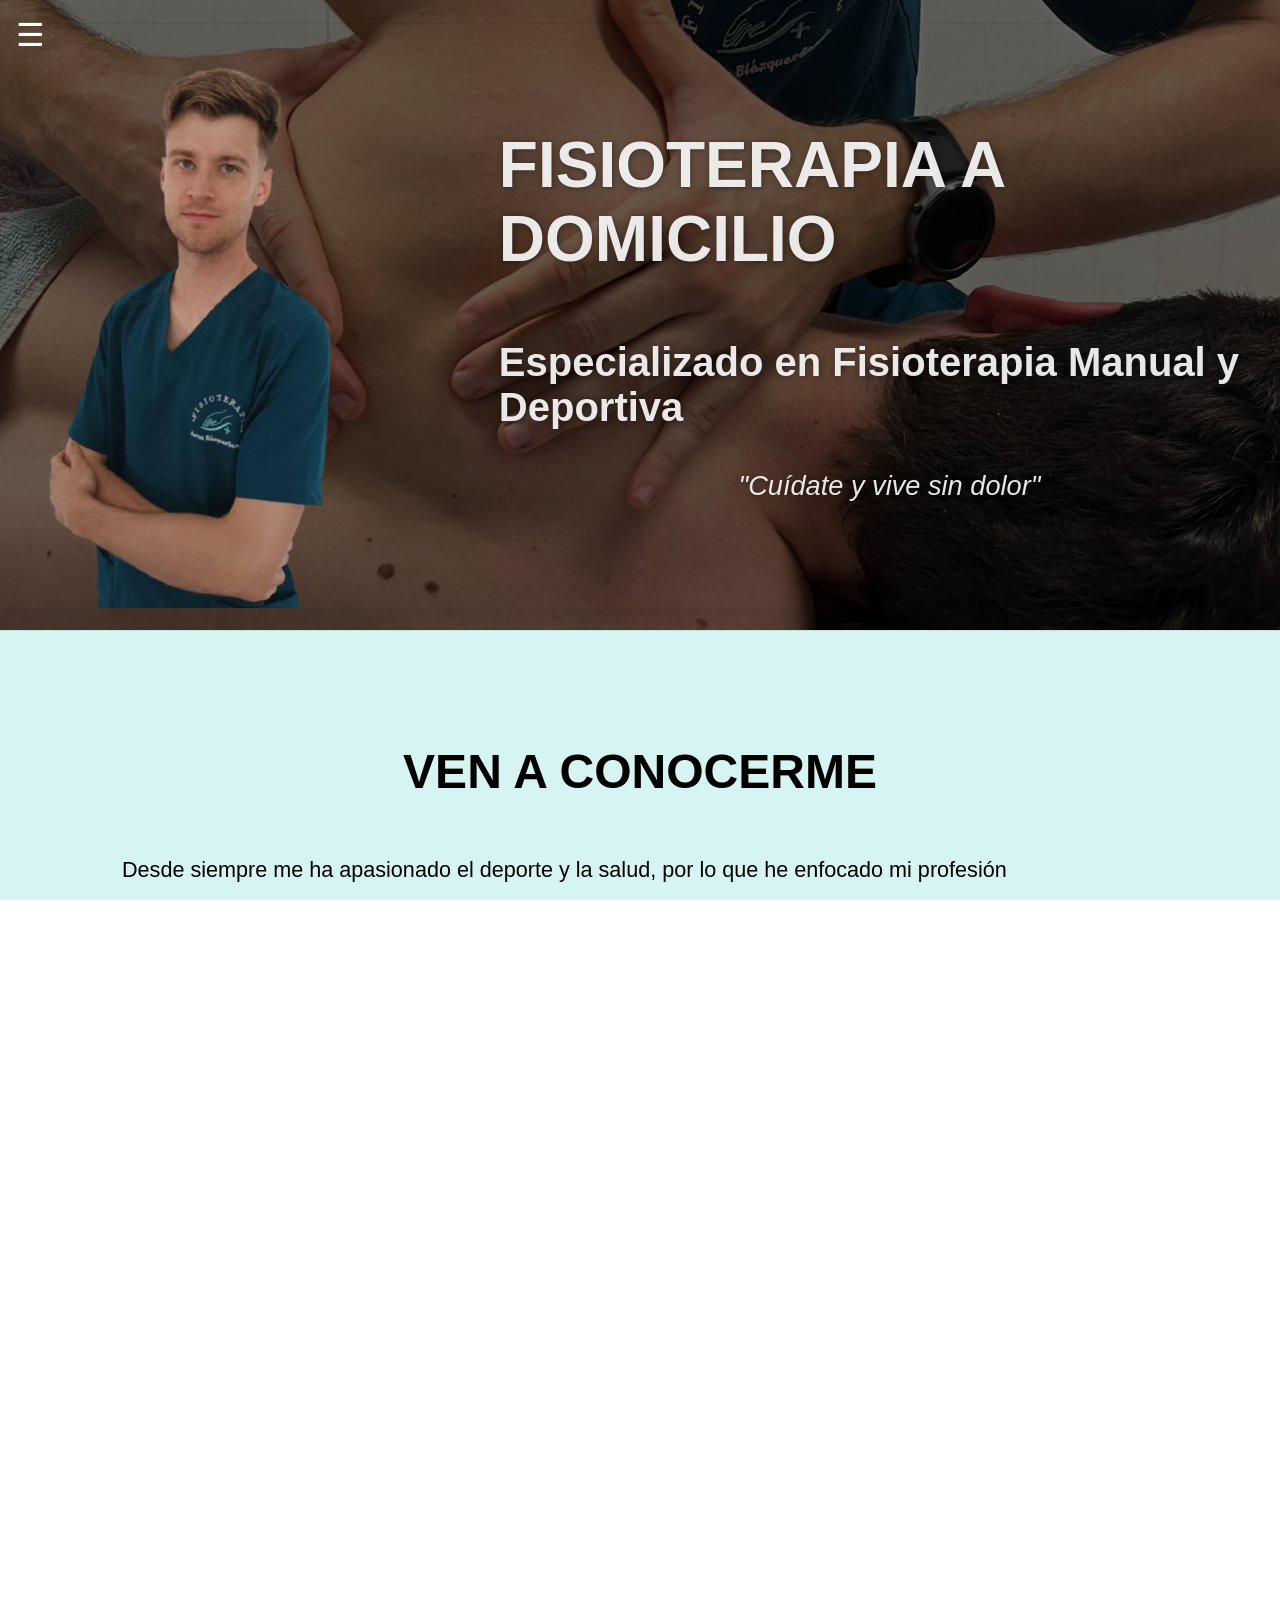
==== commit ae855e80: "Supresión clínica Kairós" ====
--- a/index.html
+++ b/index.html
@@ -382,22 +382,6 @@
                     </div>
                 </div>
 
-                <div class="tarifa-card kairos-card">
-                    <div class="kairos-logo-container">
-                        <img src="images/kairos-logo.webp" alt="Centro Sanitario Kairós EMCE" class="kairos-logo">
-                    </div>
-                    <h3 class="kairos-title">Centro Sanitario<br>Kairós EMCE</h3>
-                    <p>🧍‍♂️ Individual: <strong>45 €/sesión</strong></p>
-                    <p>🎫 Bono 5 sesiones<strong>*</strong>: <strong>210 €</strong></p>
-                    <p><strong>(42€/sesión)</strong></p>
-                    <p>👥 Bono 10<strong>*</strong>: <strong>400 €</strong></p>
-                    <p><strong>(40€/sesión)</strong></p>
-                    <div class="kairos-contacto">
-                        <p>📍 Escritorios 3 · Esc. Izqda 1 Izqda</p>
-                        <p>📍 Alcalá de Henares</p>
-                    </div>
-                </div>
-
             </div>
             <div class="tarifa-alert-box">
                 <p><strong>*El importe del bono se abona en su totalidad.</strong></p>
